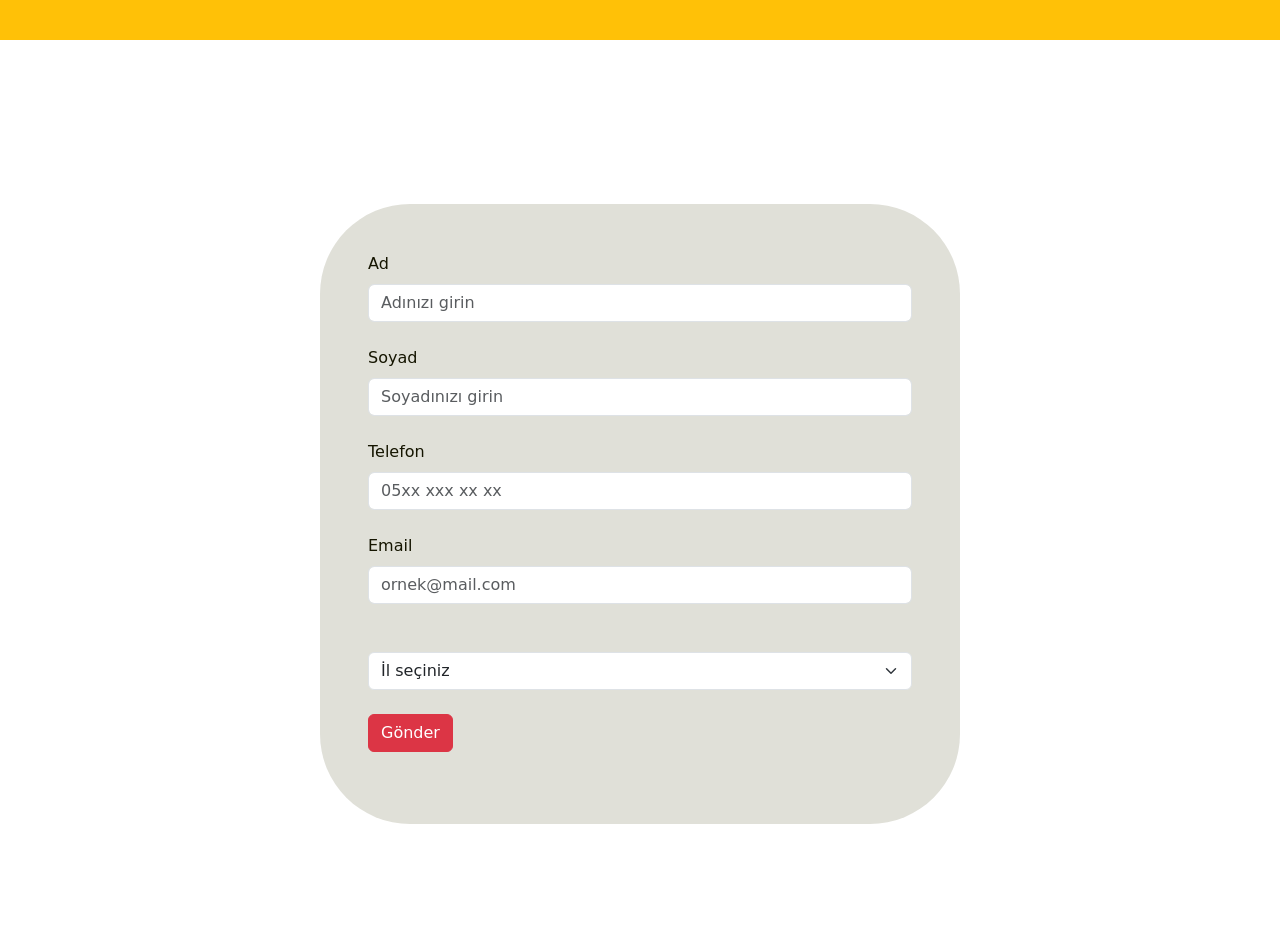
==== form.html @ 5dad7a72 "first commit" ====
<!DOCTYPE html>
<html lang="en">

<head>
    <meta charset="UTF-8">
    <meta name="viewport" content="width=device-width, initial-scale=1.0">
    <title>form</title>
    <link rel="stylesheet" href="style.css">
    <link href="https://cdn.jsdelivr.net/npm/bootstrap@5.3.8/dist/css/bootstrap.min.css" rel="stylesheet"
        integrity="sha384-sRIl4kxILFvY47J16cr9ZwB07vP4J8+LH7qKQnuqkuIAvNWLzeN8tE5YBujZqJLB" crossorigin="anonymous">


</head>

<body>

   <div class="kayan-yazı bg-warning">
  <p>
    <span class="bosluk">%50 İndirim Fırsatı! Hemen Kayıt Ol !</span>
    <span class="bosluk">%50 İndirim Fırsatı! Hemen Kayıt Ol !</span>
    

    
  </p>
</div>
      


<div class="d-flex justify-content-center align-items-center vh-100">

<div class="form-container w-50 ">

    <form class="container mt-5 p-5 " id="contactForm">

        <div class="mb-4">
            <label class="form-label">Ad</label>
            <input type="text" class="form-control" placeholder="Adınızı girin"required >
        </div>

        <div class="mb-4">
            <label class="form-label">Soyad</label>
            <input type="text" class="form-control" placeholder="Soyadınızı girin"required >
        </div>

        <div class="mb-4">
            <label class="form-label">Telefon</label>
            <input type="tel" class="form-control" placeholder="05xx xxx xx xx" required>
        </div>

        <div class="mb-5">
            <label class="form-label">Email</label>
            <input type="email" class="form-control" placeholder="ornek@mail.com"required >
        </div>

        <select class="form-select"  required>
            <option value="" selected disabled>
        İl seçiniz
    </option>
            <option value="1">İstanbul</option>
            <option value="2">Ankara</option>
            <option value="3">İzmir</option>
            <option value="3">Isparta</option>
        </select>

        <div id="successMessage" class="alert alert-success d-none mt-3">
  Talebiniz alındı. Sizinle en yakın zamanda iletişime geçeceğiz.
</div>

        <button type="submit" class="btn btn-danger my-4 " id="submit-button">Gönder</button>

    </form>
</div>


</div>


<script src="script.js"></script>
</body>

</html>
---- style.css ----
.navbar{
    background-color: #c6c190;
}
#marka{

  font-family: "Playfair Display", serif; /* şimdilik sadece marka başlığına font family verdim*/
}



.accordion-body{

  background-color: rgb(242, 243, 246);  /* accordion kapanmıyor tıklayınca ona bakacam */
}

.slider-section {
  background-color:rgb(255, 255, 255);
  padding-bottom: 100px;
}

#carouselExampleCaptions{
  max-width: 800px;
  margin:auto;

}

.carousel-item img {
  height: 500px;
  object-fit: cover;
  object-position: left center; 
  border-radius: 20px;
}

.carousel-caption {
  background: rgba(0,0,0,0.4);
  padding: 15px;
  border-radius: 20px;
  opacity:100%;
}

.carousel-caption a{

  color:white;
  text-decoration: none;  /*  linlerdeki alt çizgiyi kaldırdık */
}


.carousel { 
  max-width:1000px;
  margin: 20px auto;          /* slidera golge ver kart sekli vermek için (dliderın cevrsini değiştiremedim ona bak */
  border-radius: 50px;
  overflow: hidden;
  box-shadow:30px 30px 80px rgba(0, 0, 0, 0.12);
  
}


/* yan okları prev next icon rengini ayarlamayı öğren */
.card:hover {
  transform: scale(1.1); /*büyüme oranı */
  transition: 0.2s;  /* geçiş yumuşaklığı*/
}

.whatsapp-btn {  /* css yazmasaydık a nın içine ikon koydugumuz için direkt en alta icon gelirdi link özelliğiyle */
  position: fixed;
  bottom: 30px;
  left: 30px;  /* right yapsak sagdan kac bosluk var onu ayarlaruz*/
  background-color: #25D366;
  color: white;
  font-size: 35px;
  padding: 15px;
  border-radius: 38%;
  z-index: 999;
  box-shadow: 0 8px 20px rgba(0,0,0,0.3);  
}

.whatsapp-btn:hover {
  color: white;
  transform: scale(1.1);
}




/* form bolumu */
form{

  background-color: rgb(224, 224, 216);
 border-radius: 90px;

 
}

.form-label{
  color: rgb(21, 21, 0);
}

/* form akan başlık bölümü*/
.kayan-yazı{
  width: 100%;
  overflow: hidden;
  background: #f8f9fa;
  white-space: nowrap;
  box-sizing: border-box;
}

.kayan-yazı p {
  display: inline-block;
  padding-left: 100%;
  animation: kaydir 8s linear infinite;
  font-weight: bolder;
  color: black;

}

@keyframes kaydir {
  0% {
    transform: translateX(0);
  }
  100% {
    transform: translateX(-100%);
  }
}

/* -100% → kendi genişliği kadar sola gider
100% → kendi genişliği kadar sağa gider*/

/* eğitmenler */
.teachers {
  background: #93a915;
  color: white;
}

.teacher-img {
  width: 70px;
  height: 70px;
  border-radius: 50%;
}

small {
  color: rgba(255,255,255,0.6);
}


#imageOverlay {
  position: fixed;
  top: 0;
  left: 0;
  width: 100%;
  height: 100%;
  background-color: rgba(0,0,0,0.8);
  display: none;
  justify-content: center;
  align-items: center;
  z-index: 9999;
}

#overlayImg {
  max-width: 90%;
  max-height: 90%;
}


/* butona basınca renginin değişmesini ayarlayamadım ona bak */
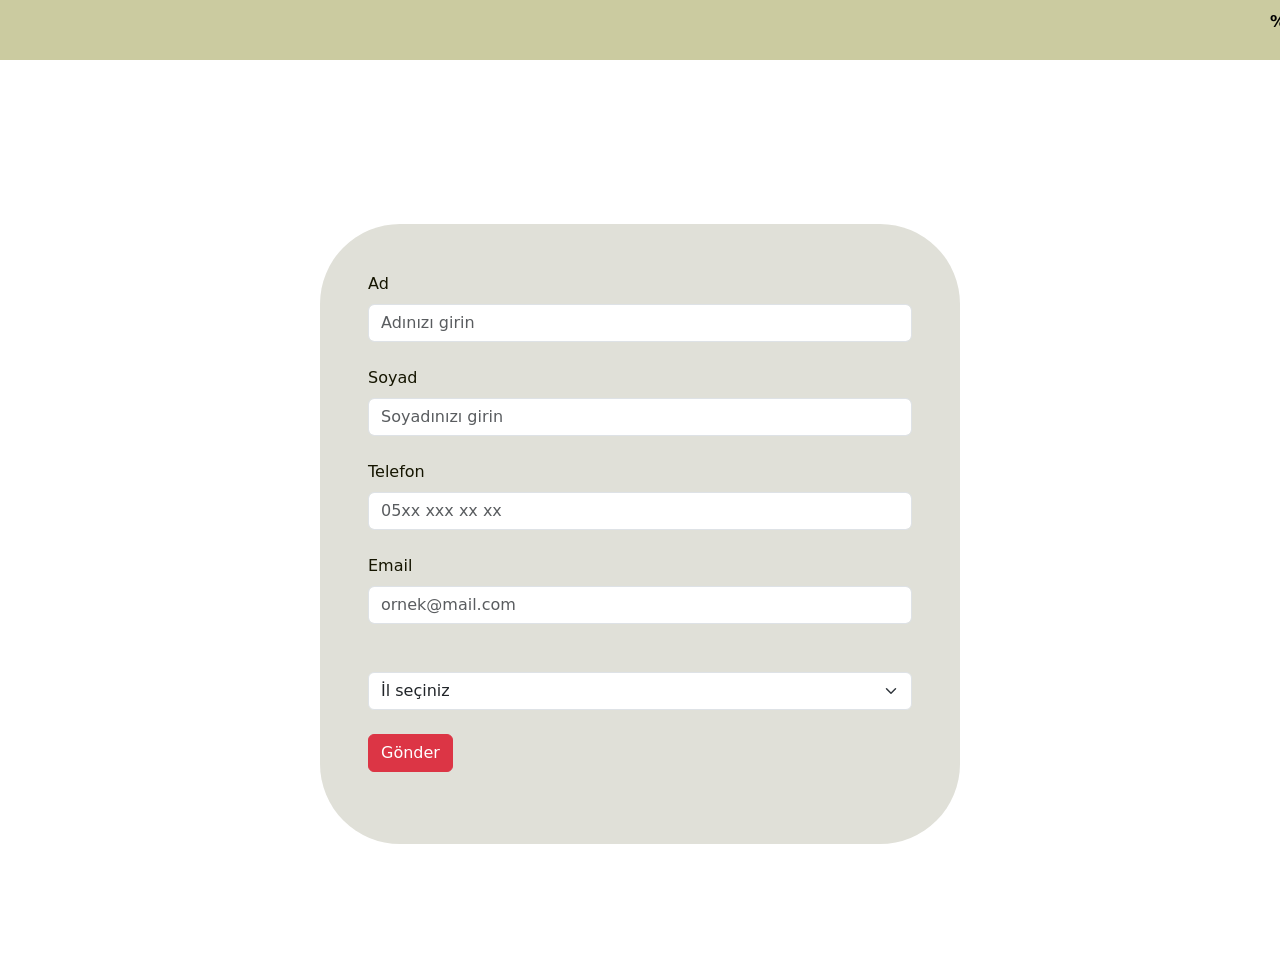
==== commit c8cb1904: "Added language switch and form improvements" ====
--- a/form.html
+++ b/form.html
@@ -9,26 +9,26 @@
     <link href="https://cdn.jsdelivr.net/npm/bootstrap@5.3.8/dist/css/bootstrap.min.css" rel="stylesheet"
         integrity="sha384-sRIl4kxILFvY47J16cr9ZwB07vP4J8+LH7qKQnuqkuIAvNWLzeN8tE5YBujZqJLB" crossorigin="anonymous">
 
+    <link href="https://cdn.jsdelivr.net/npm/bootstrap-icons@1.11.3/font/bootstrap-icons.css" rel="stylesheet"> <!--bootstrapin icon kütüphanesi cdn i yukarıdaki css için-->
 
 </head>
 
 <body>
 
-   <div class="kayan-yazı bg-warning">
+   <div class="kayan-yazı ">
   <p>
-    <span class="bosluk">%50 İndirim Fırsatı! Hemen Kayıt Ol !</span>
-    <span class="bosluk">%50 İndirim Fırsatı! Hemen Kayıt Ol !</span>
-    
-
-    
+    <span class="bosluk">%50 İndirim Fırsatı!  <i class="bi bi-balloon-heart"></i>  </i>Hemen Kayıt Ol !</span>
+      
   </p>
 </div>
       
 
 
+
+
 <div class="d-flex justify-content-center align-items-center vh-100">
 
-<div class="form-container w-50 ">
+<div class="form-container w-50  ">
 
     <form class="container mt-5 p-5 " id="contactForm">
 
@@ -60,10 +60,12 @@
             <option value="2">Ankara</option>
             <option value="3">İzmir</option>
             <option value="3">Isparta</option>
+            <option value="3">Antalya</option>
+
         </select>
 
         <div id="successMessage" class="alert alert-success d-none mt-3">
-  Talebiniz alındı. Sizinle en yakın zamanda iletişime geçeceğiz.
+  Formunuz gönderildi. Sizinle en yakın zamanda iletişime geçeceğiz :)
 </div>
 
         <button type="submit" class="btn btn-danger my-4 " id="submit-button">Gönder</button>
--- a/style.css
+++ b/style.css
@@ -1,9 +1,10 @@
 
 
 .navbar{
-    background-color: #c6c190;
+    background-color: #d5dd9b;
 }
-#marka{
+
+.marka{
 
   font-family: "Playfair Display", serif; /* şimdilik sadece marka başlığına font family verdim*/
 }
@@ -27,7 +28,7 @@
 }
 
 .carousel-item img {
-  height: 500px;
+  height: 400px;
   object-fit: cover;
   object-position: left center; 
   border-radius: 20px;
@@ -63,6 +64,23 @@
   transition: 0.2s;  /* geçiş yumuşaklığı*/
 }
 
+
+#introcard{
+  background-color: #cbcba0;
+  border-radius: 50px;
+   margin: 90px;
+   
+}
+
+.card-title{
+
+  font-size: 23px;
+}
+
+
+
+/*  wp butonu */
+
 .whatsapp-btn {  /* css yazmasaydık a nın içine ikon koydugumuz için direkt en alta icon gelirdi link özelliğiyle */
   position: fixed;
   bottom: 30px;
@@ -88,7 +106,7 @@
 form{
 
   background-color: rgb(224, 224, 216);
- border-radius: 90px;
+ border-radius: 80px;
 
  
 }
@@ -97,13 +115,19 @@
   color: rgb(21, 21, 0);
 }
 
+/* switch butonu default mavı degerini yenmek için csss ekledım yesile donsun dıye */
+.form-switch .form-check-input:checked {
+    background-color: #198754 !important;
+    border-color: #198754 !important;
+}
+
 /* form akan başlık bölümü*/
 .kayan-yazı{
   width: 100%;
   overflow: hidden;
-  background: #f8f9fa;
   white-space: nowrap;
   box-sizing: border-box;
+  padding: 10px;
 }
 
 .kayan-yazı p {
@@ -122,6 +146,11 @@
   100% {
     transform: translateX(-100%);
   }
+}
+
+
+.kayan-yazı{
+  background-color: #cbcba0;
 }
 
 /* -100% → kendi genişliği kadar sola gider
@@ -163,4 +192,4 @@
 }
 
 
-/* butona basınca renginin değişmesini ayarlayamadım ona bak */
+
